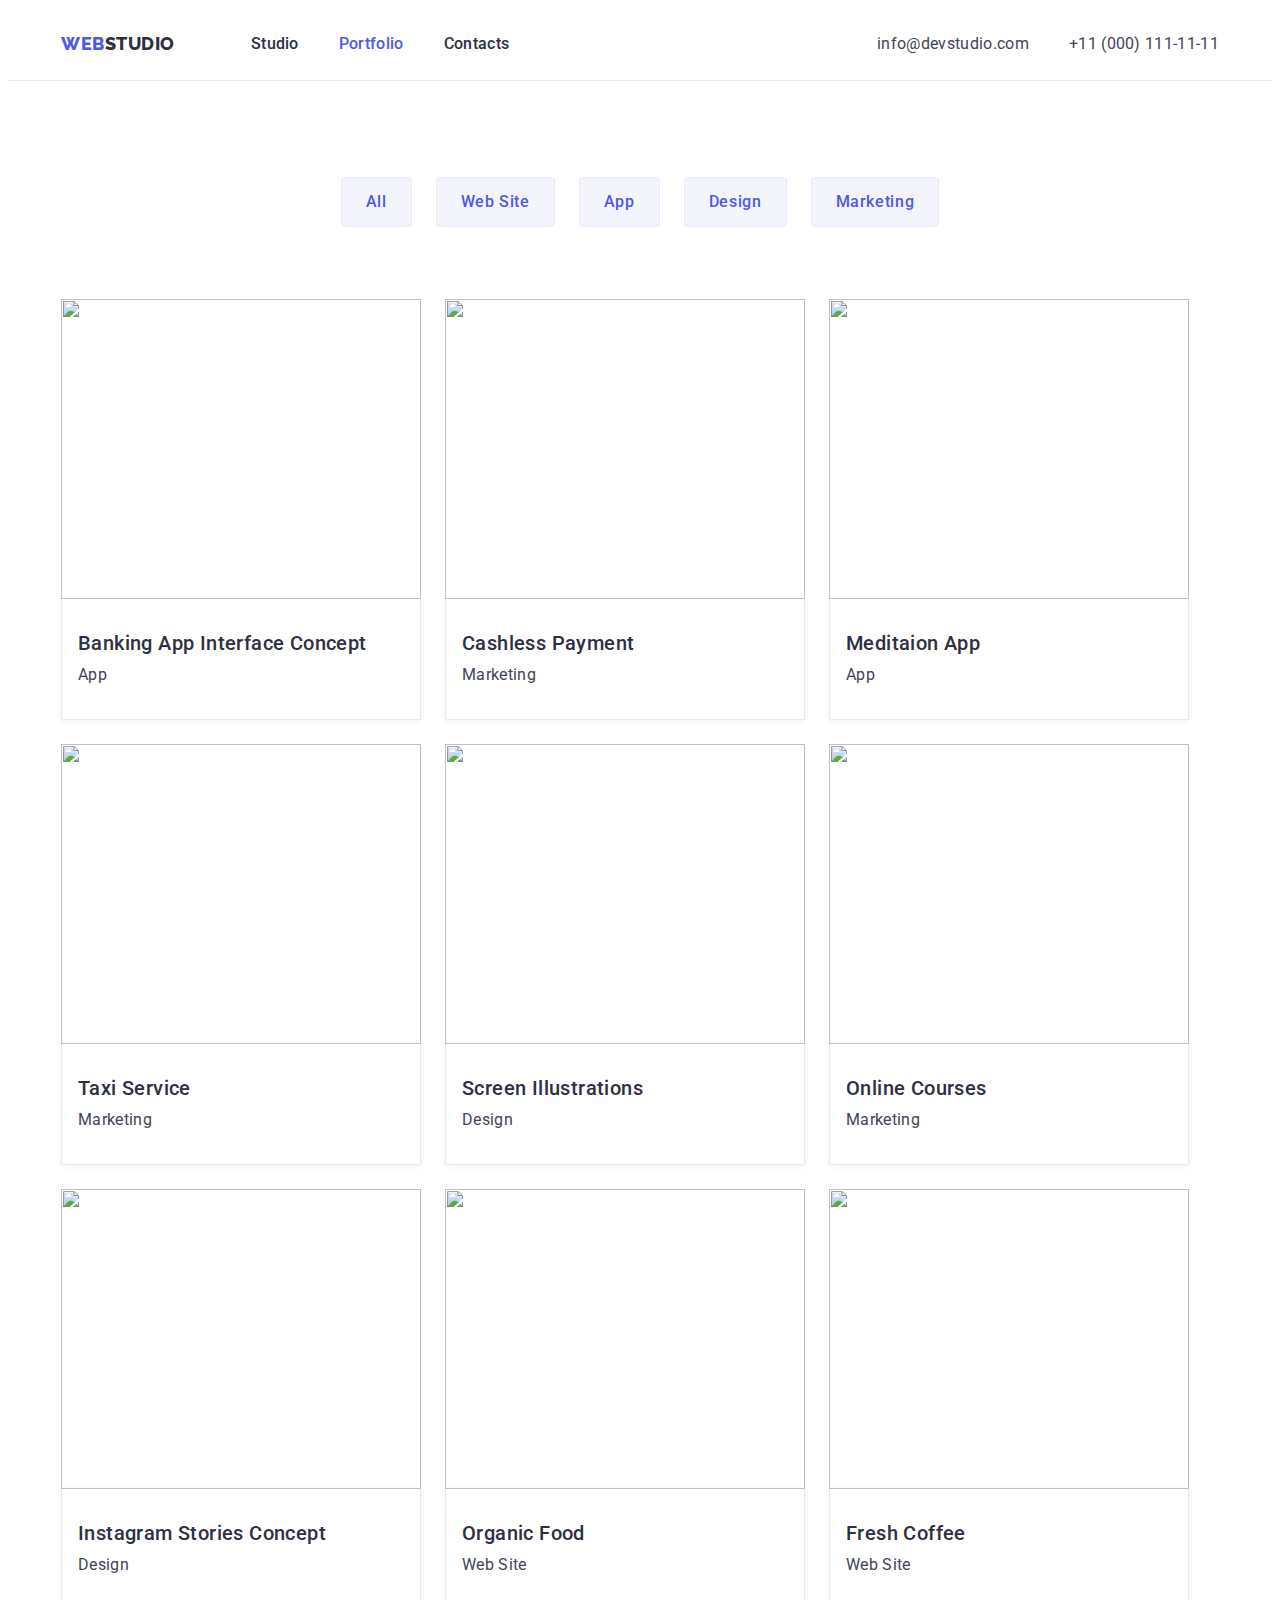
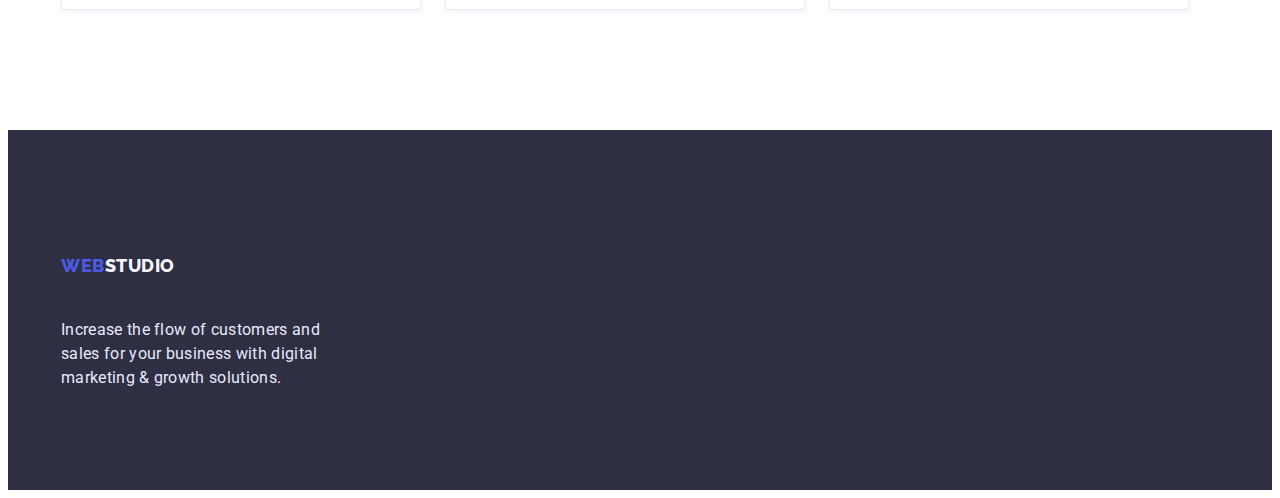
==== portfolio.html @ 2fed9e09 "Add new styles css" ====
<!DOCTYPE html>
<html lang="en">
  <head>
    <meta charset="UTF-8" />
    <meta http-equiv="X-UA-Compatible" content="IE=edge" />
    <meta name="viewport" content="width=device-width, initial-scale=1.0" />
    <title>Portfolio</title>
    <link rel="preconnect" href="https://fonts.googleapis.com" />
    <link rel="preconnect" href="https://fonts.gstatic.com" crossorigin />
    <link rel="stylesheet" href="https://fonts.googleapis.com/css2?family=Raleway:wght@800&family=Roboto:wght@400;500;700;900&display=swap"/>
    <link
      rel="stylesheet"
      href="https://cdnjs.cloudflare.com/ajax/libs/modern-normalize/1.1.0/modern-normalize.min.css"
      integrity="sha512-wpPYUAdjBVSE4KJnH1VR1HeZfpl1ub8YT/NKx4PuQ5NmX2tKuGu6U/JRp5y+Y8XG2tV+wKQpNHVUX03MfMFn9Q=="
      crossorigin="anonymous"
      referrerpolicy="no-referrer"
    />
    <link rel="stylesheet" href="./css/styles.css" />
  </head>
  <body>
    <!--HEADER-->
    <header class="header">
      <div class="container header-container">
          <nav class="top-nav">
            <div class="nav-container">
              <a href="./index.html" class="top-logo link"><span class="logo-web">Web</span>Studio</a>
              <ul class="top-menu list">
                <li class="menu-item"><a href="./index.html" class="link">Studio</a></li>
                <li class="menu-item"><a href="./portfolio.html" class="link current">Portfolio</a></li>
                <li class="menu-item"><a href="" class="link">Contacts</a></li>
              </ul>
            </div>
          </nav>
        
          <address class="address">
            <ul class="top-contacts list">
              <li class="address-item">
                <a class="mail link" href="mailto:info@devstudio.com">info@devstudio.com</a>
              </li>
              <li class="address-item">
                <a class="tel link" href="tel:+110001111111">+11 (000) 111-11-11</a>
              </li>
            </ul>
          </address>
      </div>
    </header>
    <!--MAIN-->
    <main>
      <section class="potfolio">
        <div class="container">
          <h1 class="visually-hidden">Gallery</h1>
  
          <ul class="filters-list">
            <li class="list-item list">
              <button class="filters-btn" type="button">All</button>
            </li>
            <li class="list-item list">
              <button class="filters-btn" type="button">Web Site</button>
            </li>
            <li class="list-item list">
              <button class="filters-btn" type="button">App</button>
            </li>
            <li class="list-item list">
              <button class="filters-btn" type="button">Design</button>
            </li>
            <li class="list-item list">
              <button class="filters-btn" type="button">Marketing</button>
            </li>
          </ul>
  
          <ul class="gallery-list">
            <li class="list">
              <img
                src="./images/banking_app_interface_concept.jpg"
                alt=""
                width="360"
                height="300"
                class="gallery-images"
              />
              <div class="gallery-footer">
                <h2>Banking App Interface Concept</h2>
                <p class="gallery-text">App</p>
              </div>
            </li>
            <li class="list">
              <img
                src="./images/cashless_payment.jpg"
                alt=""
                width="360"
                height="300"
                class="gallery-images"
              />
              <div class="gallery-footer">
                <h2>Cashless Payment</h2>
                <p class="gallery-text">Marketing</p>
              </div>
            </li>
            <li class="list">
              <img
                src="./images/meditaion_app.jpg"
                alt=""
                width="360"
                height="300"
                class="gallery-images"
              />
              <div class="gallery-footer gallery-border">
                <h2>Meditaion App</h2>
                <p class="gallery-text">App</p>
              </div>
            </li>
            <li class="list">
              <img
                src="./images/taxi_service.jpg"
                alt=""
                width="360"
                height="300"
                class="gallery-images"
              />
              <div class="gallery-footer">
                <h2>Taxi Service</h2>
                <p class="gallery-text">Marketing</p>
              </div>
            </li>
            <li class="list">
              <img
                src="./images/screen_illustrations.jpg"
                alt=""
                width="360"
                height="300"
                class="gallery-images"
              />
              <div class="gallery-footer">
                <h2>Screen Illustrations</h2>
                <p class="gallery-text">Design</p>
              </div>
            </li>
            <li class="list">
              <img
                src="./images/online_courses.jpg"
                alt=""
                width="360"
                height="300"
                class="gallery-images"
              />
              <div class="gallery-footer">
                <h2>Online Courses</h2>
                <p class="gallery-text">Marketing</p>
              </div>
            </li>
            <li class="list">
              <img
                src="./images/instagram_stories_concept.jpg"
                alt=""
                width="360"
                height="300"
                class="gallery-images"
              />
              <div class="gallery-footer">
                <h2>Instagram Stories Concept</h2>
                <p class="gallery-text">Design</p>
              </div>
            </li>
            <li class="list">
              <img
                src="./images/organic_food.jpg"
                alt=""
                width="360"
                height="300"
                class="gallery-images"
              />
              <div class="gallery-footer">
                <h2>Organic Food</h2>
                <p class="gallery-text">Web Site</p>
              </div>
            </li>
            <li class="list">
              <img
                src="./images/fresh_coffee.jpg"
                alt=""
                width="360"
                height="300"
                class="gallery-images"
              />
              <div class="gallery-footer">
                <h2>Fresh Coffee</h2>
                <p class="gallery-text">Web Site</p>
              </div>
            </li>
          </ul>
        </div>
      </section>
    </main>

    <!--FOOTER-->
    <footer class="footer">
      <div class="container footer-container">
        <a href="./index.html" class="footer-logo link"><span class="logo-web">Web</span>Studio</a>
  
        <p class="footer-text">
          Increase the flow of customers and sales for your business with digital
          marketing & growth solutions.
        </p>
      </div>
    </footer>
  </body>
</html>
---- css/styles.css ----
/*Dropped styles*/
h1,h2,h3,h4,h5,h6,p {
  margin: 0;
}
ul {
  margin: 0;
  padding-left: 0;
}
img {
  display: block;
}

.header {
  border-bottom: 1px solid #E7E9FC;
}

:root {
  --body-color: #2e2f42;
  --link-active: #404bbf;
  --nav-hover: #404bbf;
  --nav-focus: #434455;
  --top-contacts: #434455;
  --for-text: #434455;
  --services-btn: #4d5ae5;
  --current: #4d5ae5;
  --logo-web: #4d5ae5;
  --color-btn: #ffffff;
  --hover-btn: #404bbf;
  --color-services: #ffffff;
  --bg-services: #2e2f42;
  --for-h3: #2e2f42;
  --color-titel: #2e2f42;
  --ourteam-bg: #f4f4fd;
  --cards-bg: #ffffff;
  --footer-bg: #2e2f42;
  --footerlogo: #f4f4fd;
  --logo-footer: #e7e9fc;
  --footer-text: #E7E9FC;
  --filters-bg: #f4f4fd;
  --filters-bg-hover: #404bbf;
  --filters-br: #e7e9fc;
  --filters-text: #4d5ae5;
  --filters-text-hover: #ffffff;
  --label: #404bbf;
  --galleryfooter-br: #e7e9fc;
  --galleryfooter-bg: #ffffff;
  --galleryfooter-br-hover: #f4f4fd;
}

.list {
  list-style: none;
}
.link {
  text-decoration: none;
  color: var(--body-color);
  padding: 24px 0
}

/*--------Styles for index.html--------*/
body {
  color: var(--body-color);
  font-family: "Roboto", sans-serif;
  font-size: 16px;
  letter-spacing: 0.02em;
}

/*Header*/
.container {
  max-width: 1158px;
  padding: 0 15px;
  margin: 0 auto;
  /* outline: 1px solid red; */
} 
.header-container {
  display: flex;
  align-items: center;
  justify-content: space-between;
}
.nav-container {
  display: flex;
  align-items: center;
}
.top-nav {
  display: flex;
  /*flex-direction: row;
  align-items: baseline;*/
  padding: 0px;
}
.top-logo,
.footer-logo {
  font-family: "Raleway", sans-serif;
  font-weight: 800;
  font-size: 18px;
  letter-spacing: 0.03em;
  text-transform: uppercase;
  line-height: 1.34;
}
.top-logo {
  padding-top: 24px;
  padding-bottom: 24px;
}
.logo-web {
  color: var(--logo-web);
  line-height: 1.34;
}
.top-menu .link:hover,
.top-contacts .link:hover {
  color: var(--nav-hover);
}
.top-menu .link:focus,
.top-contacts .link:focus {
  color: var(--nav-focus);
}
.top-menu {
  font-family: "Roboto", sans-serif;
  font-weight: 500;
  font-size: 16px;
  line-height: 1.5;
  letter-spacing: 0.02em;
  display: flex;
  padding-left: 76px;
  gap: 40px;
}
/* .menu-item:not(:last-child) {
  padding-right: 40px;
}*/
.current {
  color: var(--current);
}
.mail, .tel {
  letter-spacing: 0.02em;
  color: var(--top-contacts);
  font-style: normal;
  line-height: 1.5;
}
.top-contacts {
  display: flex;
  align-items: center;
}
.address-item {
  display: flex;
  align-items: center;
}
.address-item:not(:last-child) {
  padding-right: 40px;
}

.visually-hidden {
  position: absolute;
  white-space: nowrap;
  width: 1px;
  height: 1px;
  overflow: hidden;
  border: 0;
  padding: 0;
  clip: rect(0 0 0 0);
  clip-path: inset(50%);
  margin: -1px;
}

/*Services*/
.section {
  padding: 120px 0;
}
.services {
  background-color: var(--bg-services);
  text-align: center;
  padding-top: 188px;
  padding-bottom: 188px;
}
.services-titel {
  color: var(--color-services);
  font-weight: 700;
  font-size: 56px;
  line-height: 1.07;
  letter-spacing: 0.02em;
  text-transform: capitalize;
  max-width: 500px;
  margin: 0 auto;
}
.services-titel > span {
  text-transform: lowercase;
}
.services-button {
  background-color: var(--services-btn);
  box-shadow: 0px 4px 4px rgba(0, 0, 0, 0.15);
  border-radius: 4px;
  font-weight: 500;
  letter-spacing: 0.04em;
  color: var(--color-btn);
  padding: 16px 32px;
  font-size: 16px;
  font-family: inherit;
  line-height: 1.5;
  text-align: center;
  display: flex;
  flex-direction: row;
  align-items: flex-start;
  padding: 16px 32px;
  gap: 10px;
  margin-left: auto;
  margin-right: auto;
  margin-top: 48px;
  border: none;
}
.services-button:hover,
.services-button:focus {
  background-color: var(--hover-btn);
  box-shadow: 0px 1px 6px rgba(46, 47, 66, 0.08),
    0px 1px 1px rgba(46, 47, 66, 0.16), 0px 2px 1px rgba(46, 47, 66, 0.08);
  cursor: pointer;
}
/* .container-features {
  display: flex;
}  */
.features {
  color: var(--for-text);
}
.features-titel,
.cards > h3,
.gallery-list h2 {
  font-weight: 500;
  font-size: 20px;
  letter-spacing: 0.02em;
  line-height: 1.2;
  color: var(--for-h3);
}
.features-list {
  line-height: 1.5;
  display: flex;
  gap: 24px
}
.features-item {
display: flex;
flex-direction: column;
gap: 8px;
flex-basis: calc((100% - 3 * 24px) / 4);
}

/*What are we do*/
.offer-container > h2,
.ourteam-container > h2 {
  font-size: 36px;
  line-height: 1.11;
  text-align: center;
  letter-spacing: 0.02em;
  text-transform: capitalize;
  color: var(--color-titel);
}
.offer-list {
  display: flex;
  gap: 24px;
  padding-top: 72px;
  padding-bottom: 120px;
}
.offer-list img {
  border: 1px solid #e7e9fc;
} 

/*Our team*/
.ourteam {
  background-color: var(--ourteam-bg);
}
.ourteam-list {
  display: flex;
  margin-top: 72px;
  gap: 24px;
}
.cards {
  background-color: var(--cards-bg);
  box-shadow: 0px 1px 6px rgba(46, 47, 66, 0.08),
    0px 1px 1px rgba(46, 47, 66, 0.16), 0px 2px 1px rgba(46, 47, 66, 0.08);
  border-radius: 0px 0px 4px 4px;
}
.cards > h3 {
  text-align: center;
  line-height: 0.04;
}
.cards > p {
  text-align: center;
  line-height: 1.5;
  color: var(--for-text);
}
.cards-text {
  display: flex;
  align-items: center;
  flex-direction: column;
  gap: 8px;
  padding: 32px 16px;
}

/*Footer*/
.footer {
  background-color: var(--footer-bg);
}
.footer-container {
  padding-top: 100px;
  display: flex;
  flex-direction: column;
  align-items: flex-start;
  padding-bottom: 100px;
  gap: 16px;
  color: var (--footer-text);
}
.footer-logo {
  color: var(--footerlogo);
}
.footer-text {
  line-height: 1.5;
  max-width: 264px;
  color: var(--footer-text);
}

/*--------Styles for portfolio--------*/
.filters-list {
  min-width: 586px;
  display: flex;
  justify-content: center;
  padding-bottom: 72px;
  padding-top: 96px;
  gap: 24px;
}
.filters-btn {
  background-color: var(--filters-bg);
  border: 1px solid var(--filters-br);
  border-radius: 4px;
  font-weight: 500;
  color: var(--filters-text);
  letter-spacing: 0.04em;
  text-align: center;
  padding: 12px 24px;
  font-family: inherit;
  font-size: 16px;
  line-height: 1.5;
}
.filters-btn:hover {
  background-color: var(--filters-bg-hover);
  color: var(--filters-text-hover);
  box-shadow: 0px 3px 1px rgba(0, 0, 0, 0.1), 0px 2px 1px rgba(0, 0, 0, 0.08),
    0px 2px 2px rgba(0, 0, 0, 0.12);
  cursor: pointer;
}

.gallery-list {
  display: flex;
  flex-wrap: wrap;
  gap: 24px;
  padding-bottom: 120px;
}
.gallery-footer {
  display: flex;
  flex-direction: column;
  justify-content: center;
  align-items: flex-start;
  padding: 32px 16px;
  gap: 8px;

  background: var(--galleryfooter-bg);
  border: 1px solid var(--galleryfooter-br);
  border-top: none;
  box-shadow: 0px 1px 6px rgba(46, 47, 66, 0.08);
}
/* .gallery-footer:hover, .gallery-footer:focus {
  border: 0.5px solid var(--galleryfooter-br-hover);
  border-top: none;
  box-shadow: 
  0px 1px 6px rgba(46, 47, 66, 0.08), 
  0px 1px 1px rgba(46, 47, 66, 0.16), 
  0px 2px 1px rgba(46, 47, 66, 0.08);
} */
.gallery-text {
  color: var(--for-text);
  line-height: 1.5;
}
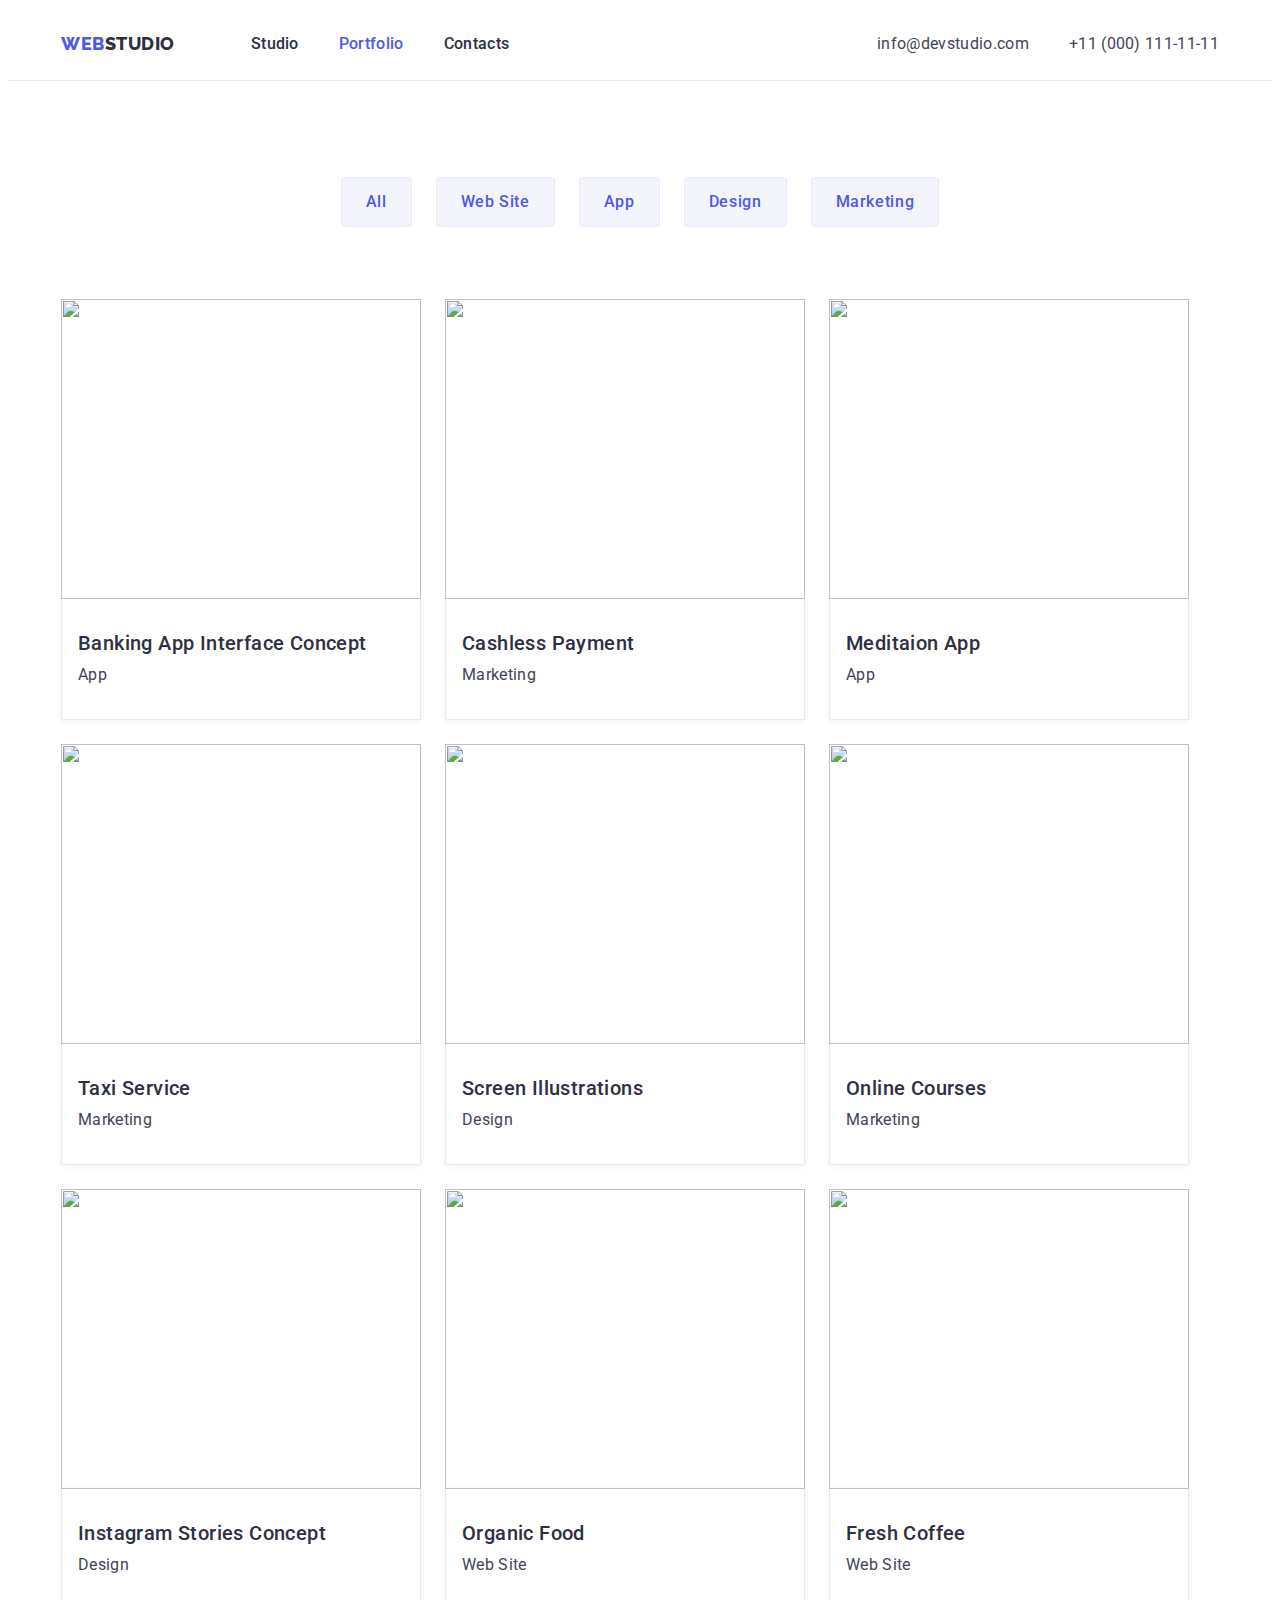
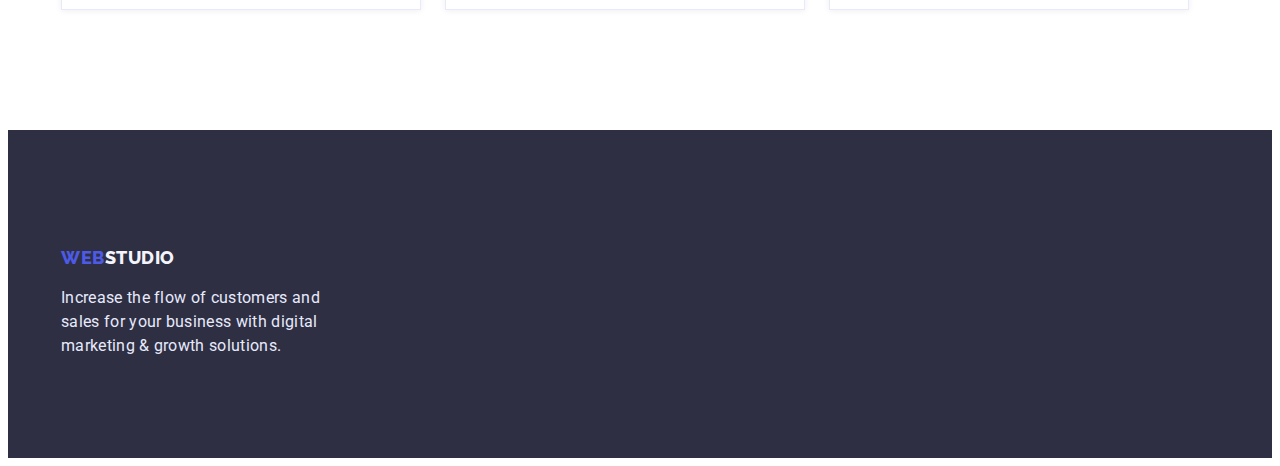
==== commit 732b6814: "corrected css" ====
--- a/portfolio.html
+++ b/portfolio.html
@@ -194,7 +194,7 @@
     <!--FOOTER-->
     <footer class="footer">
       <div class="container footer-container">
-        <a href="./index.html" class="footer-logo link"><span class="logo-web">Web</span>Studio</a>
+        <a href="./index.html" class="footer-logo link footer-link"><span class="logo-web">Web</span>Studio</a>
   
         <p class="footer-text">
           Increase the flow of customers and sales for your business with digital
--- a/css/styles.css
+++ b/css/styles.css
@@ -299,11 +299,12 @@
   flex-direction: column;
   align-items: flex-start;
   padding-bottom: 100px;
-  gap: 16px;
-  color: var (--footer-text);
 }
 .footer-logo {
   color: var(--footerlogo);
+}
+.footer-link {
+  padding: 16px 0px;
 }
 .footer-text {
   line-height: 1.5;
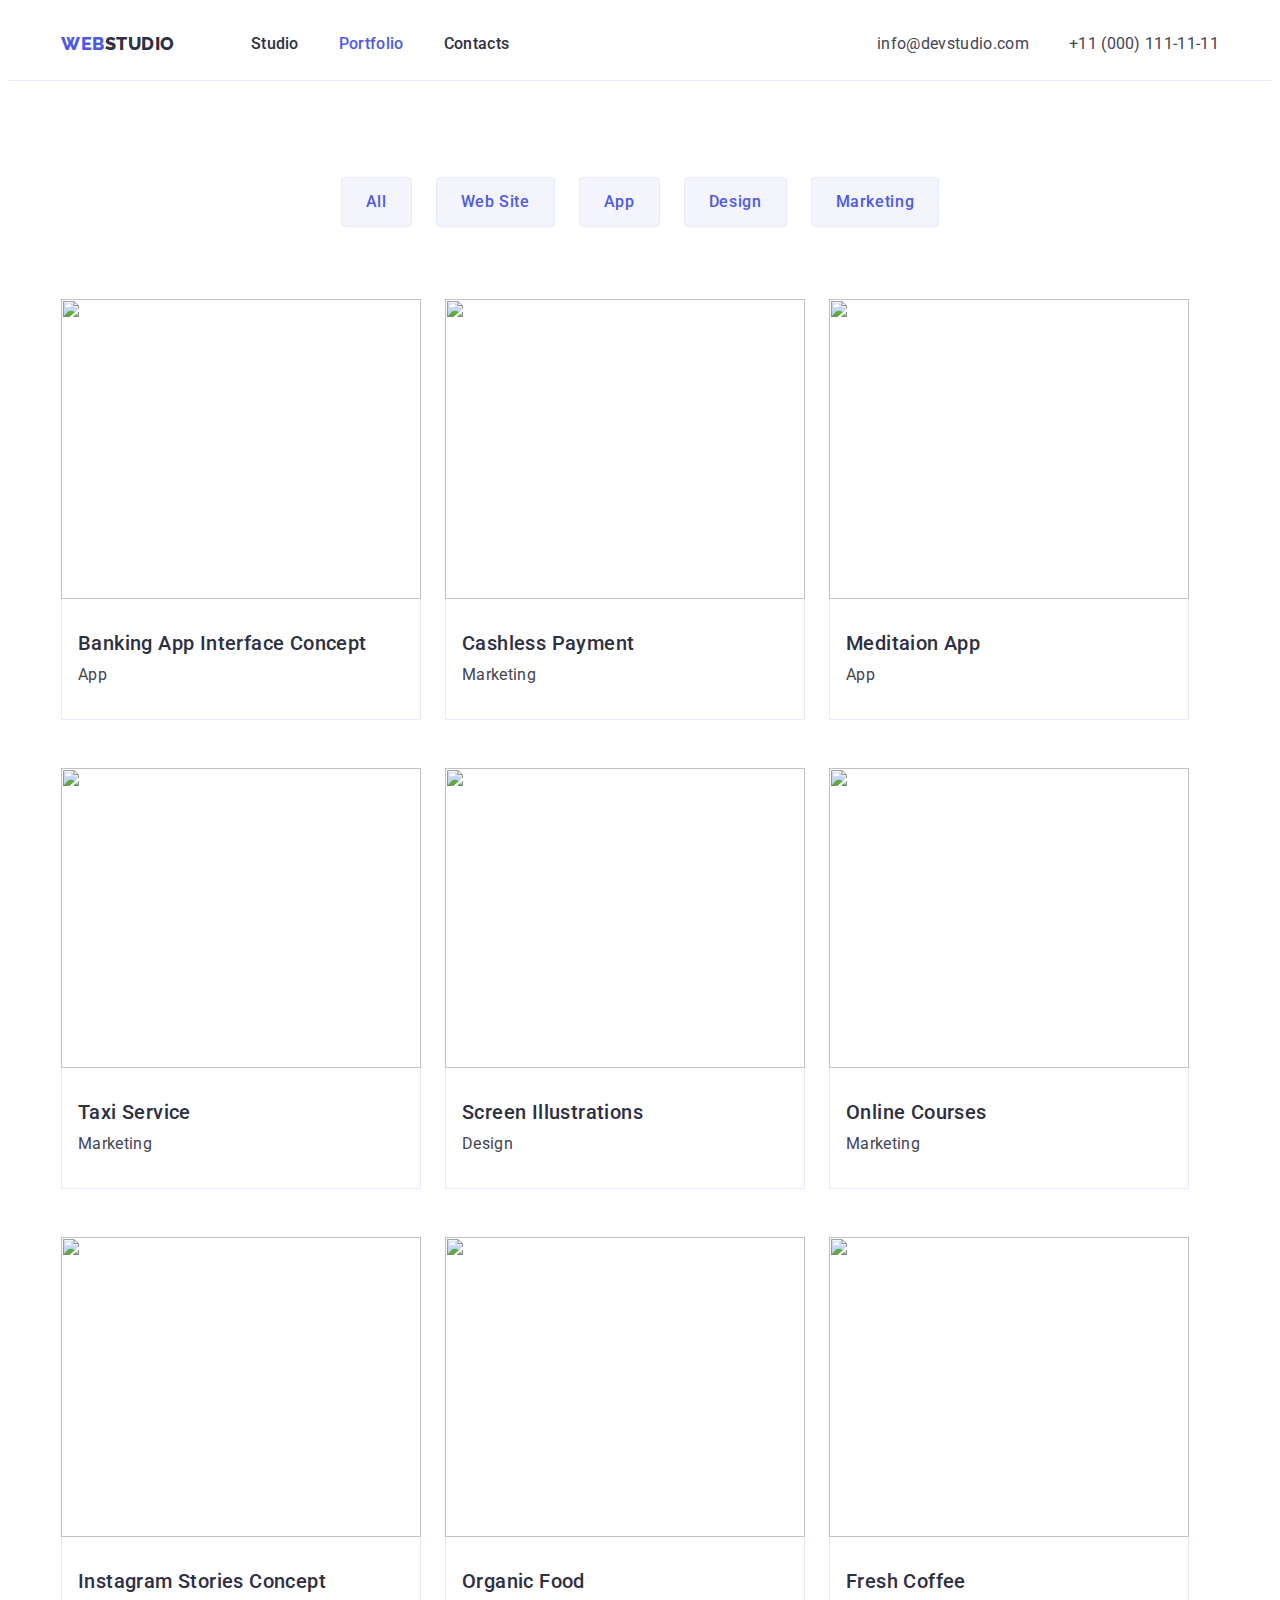
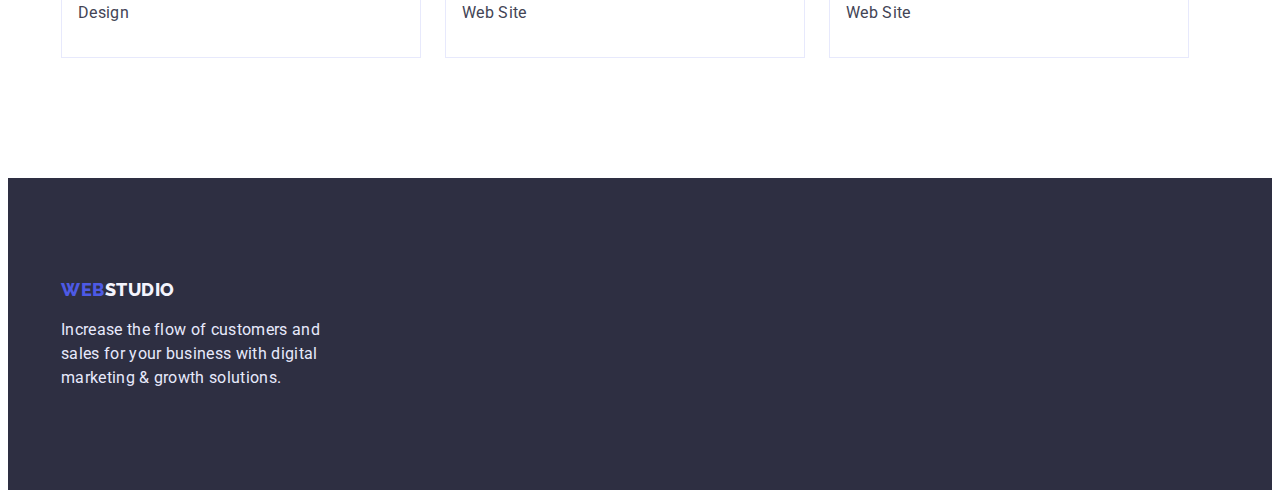
==== commit 55367ab6: "18/01/2023" ====
--- a/portfolio.html
+++ b/portfolio.html
@@ -46,7 +46,7 @@
     </header>
     <!--MAIN-->
     <main>
-      <section class="potfolio">
+      <section class="portfolio">
         <div class="container">
           <h1 class="visually-hidden">Gallery</h1>
   
--- a/css/styles.css
+++ b/css/styles.css
@@ -43,7 +43,6 @@
   --filters-text-hover: #ffffff;
   --label: #404bbf;
   --galleryfooter-br: #e7e9fc;
-  --galleryfooter-bg: #ffffff;
   --galleryfooter-br-hover: #f4f4fd;
 }
 
@@ -84,7 +83,6 @@
   display: flex;
   /*flex-direction: row;
   align-items: baseline;*/
-  padding: 0px;
 }
 .top-logo,
 .footer-logo {
@@ -118,7 +116,7 @@
   line-height: 1.5;
   letter-spacing: 0.02em;
   display: flex;
-  padding-left: 76px;
+  margin-left: 76px;
   gap: 40px;
 }
 /* .menu-item:not(:last-child) {
@@ -137,12 +135,12 @@
   display: flex;
   align-items: center;
 }
-.address-item {
+/* .address-item {
   display: flex;
   align-items: center;
-}
+} */
 .address-item:not(:last-child) {
-  padding-right: 40px;
+  margin-right: 40px;
 }
 
 .visually-hidden {
@@ -193,11 +191,11 @@
   font-family: inherit;
   line-height: 1.5;
   text-align: center;
-  display: flex;
+  /* display: flex;
   flex-direction: row;
-  align-items: flex-start;
+  align-items: flex-start; */
   padding: 16px 32px;
-  gap: 10px;
+  /* gap: 10px; */
   margin-left: auto;
   margin-right: auto;
   margin-top: 48px;
@@ -215,6 +213,7 @@
 }  */
 .features {
   color: var(--for-text);
+  padding-top: 120px;
 }
 .features-titel,
 .cards > h3,
@@ -231,13 +230,19 @@
   gap: 24px
 }
 .features-item {
-display: flex;
+/* display: flex;
 flex-direction: column;
-gap: 8px;
+gap: 8px; */
 flex-basis: calc((100% - 3 * 24px) / 4);
 }
+.features-item > p {
+  margin-top: 8px;
+}
 
 /*What are we do*/
+.offer.section {
+  padding-bottom: 120px;
+}
 .offer-container > h2,
 .ourteam-container > h2 {
   font-size: 36px;
@@ -250,8 +255,7 @@
 .offer-list {
   display: flex;
   gap: 24px;
-  padding-top: 72px;
-  padding-bottom: 120px;
+  margin-top: 72px;
 }
 .offer-list img {
   border: 1px solid #e7e9fc;
@@ -282,24 +286,23 @@
   color: var(--for-text);
 }
 .cards-text {
-  display: flex;
-  align-items: center;
-  flex-direction: column;
-  gap: 8px;
   padding: 32px 16px;
+  text-align: center;
+}
+.cards-text > p {
+  margin-top: 8px;
 }
 
 /*Footer*/
 .footer {
   background-color: var(--footer-bg);
-}
-.footer-container {
   padding-top: 100px;
-  display: flex;
-  flex-direction: column;
-  align-items: flex-start;
   padding-bottom: 100px;
 }
+/* .footer-container {
+  padding-top: 100px;
+  padding-bottom: 100px;
+} */
 .footer-logo {
   color: var(--footerlogo);
 }
@@ -310,15 +313,19 @@
   line-height: 1.5;
   max-width: 264px;
   color: var(--footer-text);
+  margin-top: 16px;
 }
 
 /*--------Styles for portfolio--------*/
+.portfolio {
+  padding-top: 96px;
+  padding-bottom: 120px;
+}
 .filters-list {
   min-width: 586px;
   display: flex;
   justify-content: center;
-  padding-bottom: 72px;
-  padding-top: 96px;
+  margin-bottom: 72px;
   gap: 24px;
 }
 .filters-btn {
@@ -336,6 +343,7 @@
 }
 .filters-btn:hover {
   background-color: var(--filters-bg-hover);
+  border-color: var(--filters-bg-hover);
   color: var(--filters-text-hover);
   box-shadow: 0px 3px 1px rgba(0, 0, 0, 0.1), 0px 2px 1px rgba(0, 0, 0, 0.08),
     0px 2px 2px rgba(0, 0, 0, 0.12);
@@ -345,21 +353,18 @@
 .gallery-list {
   display: flex;
   flex-wrap: wrap;
-  gap: 24px;
-  padding-bottom: 120px;
+  row-gap: 48px;
+  column-gap: 24px;
 }
 .gallery-footer {
-  display: flex;
-  flex-direction: column;
-  justify-content: center;
-  align-items: flex-start;
   padding: 32px 16px;
-  gap: 8px;
-
-  background: var(--galleryfooter-bg);
+
   border: 1px solid var(--galleryfooter-br);
   border-top: none;
-  box-shadow: 0px 1px 6px rgba(46, 47, 66, 0.08);
+  /* box-shadow: 0px 1px 6px rgba(46, 47, 66, 0.08); */
+}
+.gallery-footer > p {
+  margin-top: 8px;;
 }
 /* .gallery-footer:hover, .gallery-footer:focus {
   border: 0.5px solid var(--galleryfooter-br-hover);
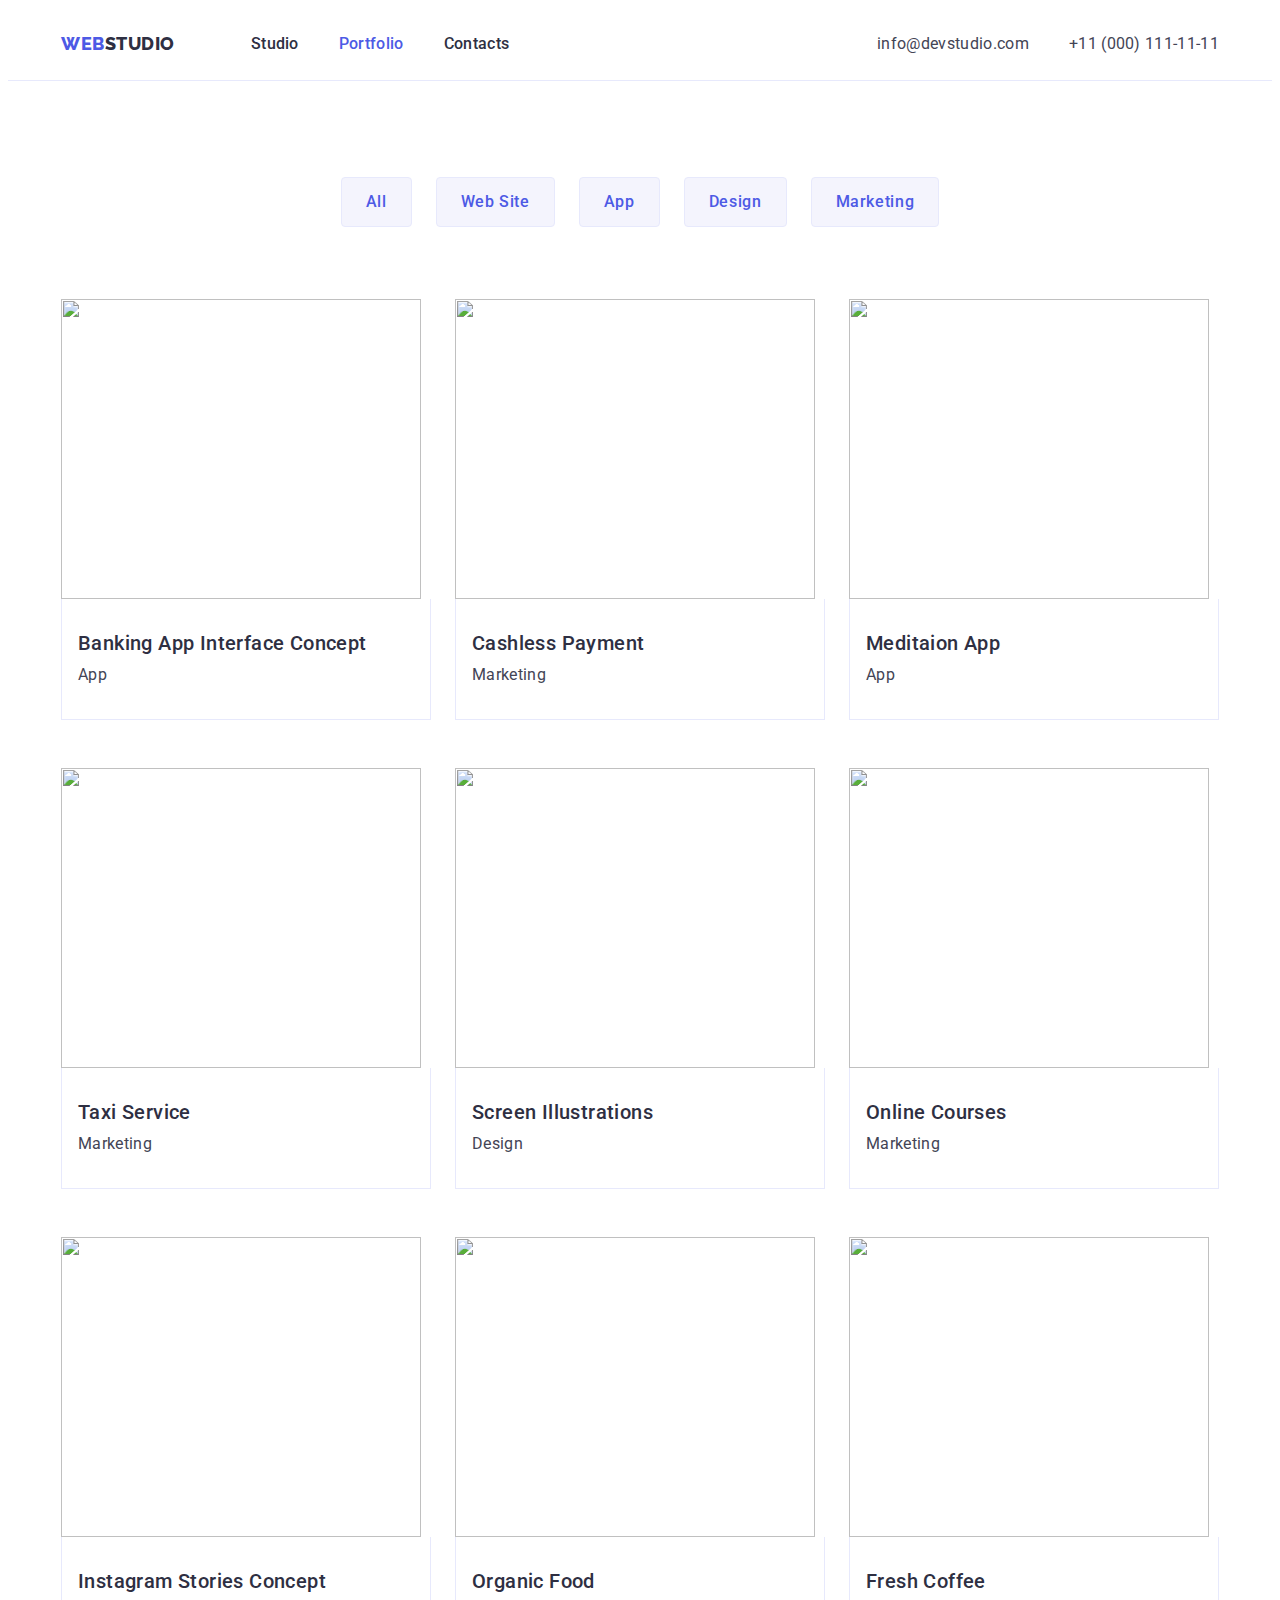
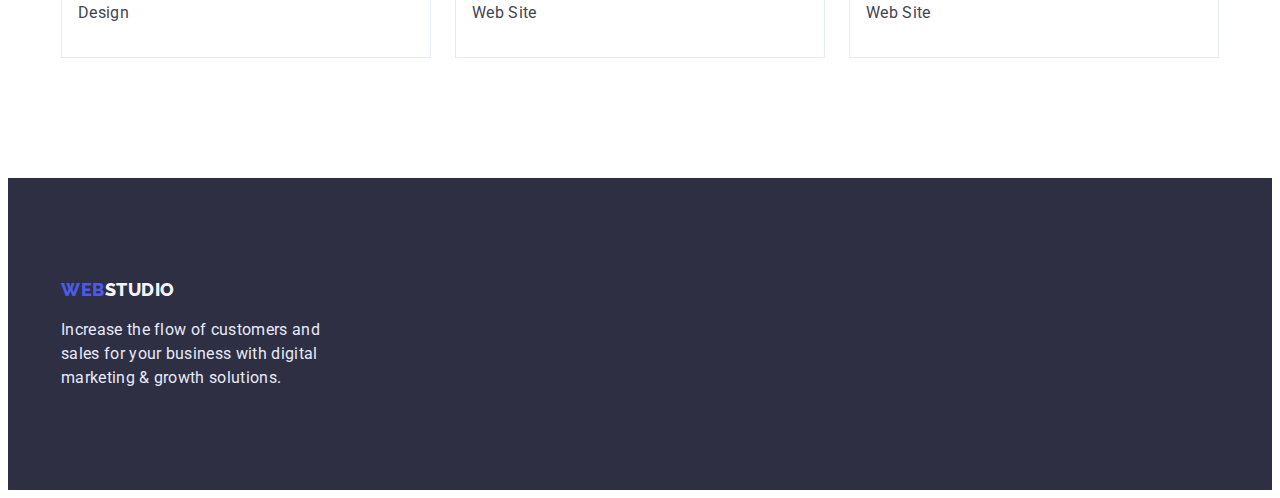
==== commit 57040a08: "corrected hw" ====
--- a/portfolio.html
+++ b/portfolio.html
@@ -69,7 +69,7 @@
           </ul>
   
           <ul class="gallery-list">
-            <li class="list">
+            <li class="gallery-items list">
               <img
                 src="./images/banking_app_interface_concept.jpg"
                 alt=""
@@ -82,7 +82,7 @@
                 <p class="gallery-text">App</p>
               </div>
             </li>
-            <li class="list">
+            <li class="gallery-items list">
               <img
                 src="./images/cashless_payment.jpg"
                 alt=""
@@ -95,7 +95,7 @@
                 <p class="gallery-text">Marketing</p>
               </div>
             </li>
-            <li class="list">
+            <li class="gallery-items list">
               <img
                 src="./images/meditaion_app.jpg"
                 alt=""
@@ -108,7 +108,7 @@
                 <p class="gallery-text">App</p>
               </div>
             </li>
-            <li class="list">
+            <li class="gallery-items list">
               <img
                 src="./images/taxi_service.jpg"
                 alt=""
@@ -121,7 +121,7 @@
                 <p class="gallery-text">Marketing</p>
               </div>
             </li>
-            <li class="list">
+            <li class="gallery-items list">
               <img
                 src="./images/screen_illustrations.jpg"
                 alt=""
@@ -134,7 +134,7 @@
                 <p class="gallery-text">Design</p>
               </div>
             </li>
-            <li class="list">
+            <li class="gallery-items list">
               <img
                 src="./images/online_courses.jpg"
                 alt=""
@@ -147,7 +147,7 @@
                 <p class="gallery-text">Marketing</p>
               </div>
             </li>
-            <li class="list">
+            <li class="gallery-items list">
               <img
                 src="./images/instagram_stories_concept.jpg"
                 alt=""
@@ -160,7 +160,7 @@
                 <p class="gallery-text">Design</p>
               </div>
             </li>
-            <li class="list">
+            <li class="gallery-items list">
               <img
                 src="./images/organic_food.jpg"
                 alt=""
@@ -173,7 +173,7 @@
                 <p class="gallery-text">Web Site</p>
               </div>
             </li>
-            <li class="list">
+            <li class="gallery-items list">
               <img
                 src="./images/fresh_coffee.jpg"
                 alt=""
--- a/css/styles.css
+++ b/css/styles.css
@@ -240,9 +240,6 @@
 }
 
 /*What are we do*/
-.offer.section {
-  padding-bottom: 120px;
-}
 .offer-container > h2,
 .ourteam-container > h2 {
   font-size: 36px;
@@ -355,6 +352,9 @@
   flex-wrap: wrap;
   row-gap: 48px;
   column-gap: 24px;
+}
+.gallery-items {
+  flex-basis: calc((100% - 2 * 24px) / 3);
 }
 .gallery-footer {
   padding: 32px 16px;
